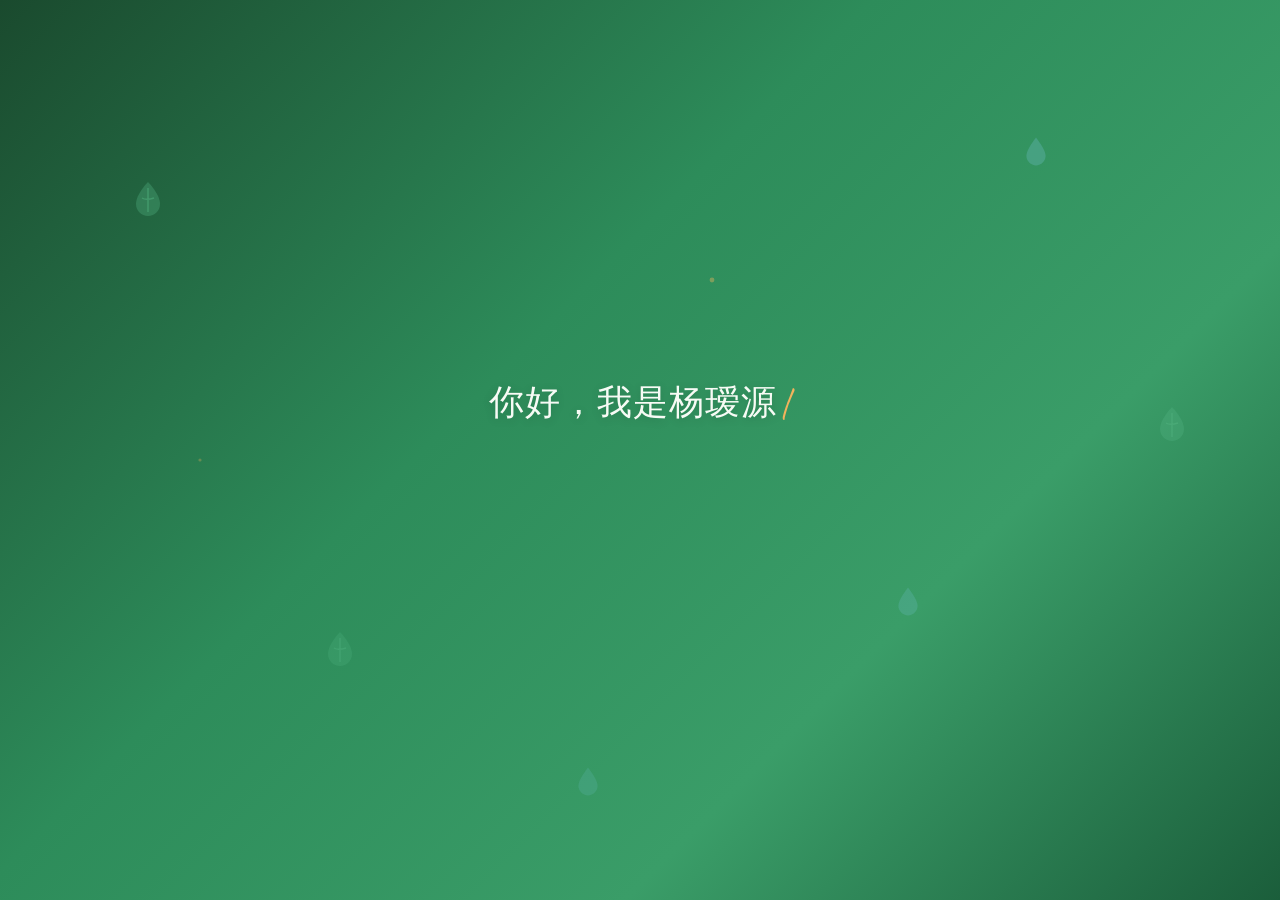
==== index.html @ e6d647ae "Add files via upload" ====
<!DOCTYPE html>
<html lang="zh-CN">
<head>
  <meta charset="UTF-8">
  <meta name="viewport" content="width=device-width, initial-scale=1.0">
  <title>YAY - Explorer of the World</title>
  <link rel="preconnect" href="https://fonts.googleapis.com">
  <link rel="preconnect" href="https://fonts.gstatic.com" crossorigin>
  <link href="https://fonts.googleapis.com/css2?family=Caveat:wght@400;600&family=Poppins:wght@300;400;600;700&display=swap" rel="stylesheet">
  <link rel="stylesheet" href="css/landing.css">
</head>
<body>
  <!-- Floating natural elements -->
  <div class="floating-elements">
    <div class="float-el leaf" style="--x: 10%; --y: 20%; --duration: 8s; --delay: 0s;">
      <svg viewBox="0 0 40 40" fill="none"><path d="M20 2C20 2 8 14 8 24c0 6.627 5.373 12 12 12s12-5.373 12-12C32 14 20 2 20 2z" fill="currentColor" opacity="0.3"/><path d="M20 8v24M14 18c3 2 6 2 12 0" stroke="currentColor" stroke-width="1.5" opacity="0.4"/></svg>
    </div>
    <div class="float-el drop" style="--x: 80%; --y: 15%; --duration: 10s; --delay: 2s;">
      <svg viewBox="0 0 30 40" fill="none"><path d="M15 3C15 3 3 18 3 26c0 6.627 5.373 12 12 12s12-5.373 12-12C27 18 15 3 15 3z" fill="currentColor" opacity="0.25"/></svg>
    </div>
    <div class="float-el leaf" style="--x: 25%; --y: 70%; --duration: 9s; --delay: 1s;">
      <svg viewBox="0 0 40 40" fill="none"><path d="M20 2C20 2 8 14 8 24c0 6.627 5.373 12 12 12s12-5.373 12-12C32 14 20 2 20 2z" fill="currentColor" opacity="0.2"/><path d="M20 8v24M14 18c3 2 6 2 12 0" stroke="currentColor" stroke-width="1.5" opacity="0.3"/></svg>
    </div>
    <div class="float-el drop" style="--x: 70%; --y: 65%; --duration: 11s; --delay: 3s;">
      <svg viewBox="0 0 30 40" fill="none"><path d="M15 3C15 3 3 18 3 26c0 6.627 5.373 12 12 12s12-5.373 12-12C27 18 15 3 15 3z" fill="currentColor" opacity="0.2"/></svg>
    </div>
    <div class="float-el leaf" style="--x: 90%; --y: 45%; --duration: 7s; --delay: 4s;">
      <svg viewBox="0 0 40 40" fill="none"><path d="M20 2C20 2 8 14 8 24c0 6.627 5.373 12 12 12s12-5.373 12-12C32 14 20 2 20 2z" fill="currentColor" opacity="0.25"/><path d="M20 8v24M14 18c3 2 6 2 12 0" stroke="currentColor" stroke-width="1.5" opacity="0.35"/></svg>
    </div>
    <div class="float-el drop" style="--x: 45%; --y: 85%; --duration: 12s; --delay: 1.5s;">
      <svg viewBox="0 0 30 40" fill="none"><path d="M15 3C15 3 3 18 3 26c0 6.627 5.373 12 12 12s12-5.373 12-12C27 18 15 3 15 3z" fill="currentColor" opacity="0.15"/></svg>
    </div>
    <div class="float-el spark" style="--x: 55%; --y: 30%; --duration: 6s; --delay: 2.5s;">
      <svg viewBox="0 0 20 20" fill="none"><circle cx="10" cy="10" r="3" fill="currentColor" opacity="0.4"/></svg>
    </div>
    <div class="float-el spark" style="--x: 15%; --y: 50%; --duration: 5s; --delay: 0.5s;">
      <svg viewBox="0 0 20 20" fill="none"><circle cx="10" cy="10" r="2" fill="currentColor" opacity="0.3"/></svg>
    </div>
  </div>

  <!-- Main content -->
  <div class="landing-container">
    <div class="typewriter-area">
      <p id="typewriter-text" class="typewriter-text"></p>
      <span id="cursor" class="cursor">|</span>
    </div>
    <a href="main.html" id="enter-btn" class="enter-btn">
      <span>探索更多</span>
      <svg width="20" height="20" viewBox="0 0 24 24" fill="none" stroke="currentColor" stroke-width="2" stroke-linecap="round" stroke-linejoin="round"><path d="M5 12h14M12 5l7 7-7 7"/></svg>
    </a>
  </div>

  <script src="js/typewriter.js"></script>
</body>
</html>
---- css/landing.css ----
/* ===== Landing Page Styles ===== */
* {
  margin: 0;
  padding: 0;
  box-sizing: border-box;
}

body {
  min-height: 100vh;
  display: flex;
  align-items: center;
  justify-content: center;
  background: linear-gradient(135deg, #1a4a2e 0%, #2D8C5A 40%, #3a9d68 70%, #1b5e3b 100%);
  font-family: 'Poppins', -apple-system, 'PingFang SC', 'Microsoft YaHei', sans-serif;
  overflow: hidden;
  position: relative;
}

/* Floating elements */
.floating-elements {
  position: fixed;
  inset: 0;
  pointer-events: none;
  z-index: 0;
}

.float-el {
  position: absolute;
  left: var(--x);
  top: var(--y);
  animation: floatAround var(--duration) ease-in-out var(--delay) infinite alternate;
}

.float-el.leaf {
  width: 40px;
  height: 40px;
  color: #5BBD8A;
}

.float-el.drop {
  width: 24px;
  height: 32px;
  color: #7EC8E3;
}

.float-el.spark {
  width: 16px;
  height: 16px;
  color: #F2B35C;
}

@keyframes floatAround {
  0% {
    transform: translate(0, 0) rotate(0deg) scale(1);
    opacity: 0.6;
  }
  25% {
    transform: translate(15px, -20px) rotate(10deg) scale(1.05);
  }
  50% {
    transform: translate(-10px, -35px) rotate(-5deg) scale(0.95);
    opacity: 1;
  }
  75% {
    transform: translate(20px, -15px) rotate(8deg) scale(1.02);
  }
  100% {
    transform: translate(-15px, -40px) rotate(-10deg) scale(1);
    opacity: 0.6;
  }
}

/* Landing container */
.landing-container {
  text-align: center;
  z-index: 1;
  padding: 2rem;
  max-width: 700px;
}

.typewriter-area {
  display: flex;
  align-items: center;
  justify-content: center;
  flex-wrap: wrap;
  min-height: 80px;
  margin-bottom: 2.5rem;
}

.typewriter-text {
  font-family: 'Caveat', cursive;
  font-size: 2.2rem;
  color: #F7FBF5;
  letter-spacing: 1px;
  line-height: 1.6;
  text-shadow: 0 2px 10px rgba(0,0,0,0.15);
}

.cursor {
  font-family: 'Caveat', cursive;
  font-size: 2.2rem;
  color: #F2B35C;
  animation: blink 0.8s step-end infinite;
  margin-left: 2px;
}

@keyframes blink {
  50% { opacity: 0; }
}

/* Enter button */
.enter-btn {
  display: inline-flex;
  align-items: center;
  gap: 8px;
  padding: 14px 36px;
  background: linear-gradient(135deg, #E8913A, #F2B35C);
  color: #fff;
  font-size: 1.05rem;
  font-weight: 600;
  text-decoration: none;
  border-radius: 50px;
  border: none;
  cursor: pointer;
  opacity: 0;
  transform: translateY(20px);
  transition: all 0.6s cubic-bezier(0.16, 1, 0.3, 1);
  box-shadow: 0 4px 20px rgba(232, 145, 58, 0.3);
  pointer-events: none;
}

.enter-btn.visible {
  opacity: 1;
  transform: translateY(0);
  pointer-events: auto;
}

.enter-btn:hover {
  transform: translateY(-2px) scale(1.04);
  box-shadow: 0 6px 28px rgba(232, 145, 58, 0.45);
}

.enter-btn svg {
  transition: transform 0.3s ease;
}

.enter-btn:hover svg {
  transform: translateX(4px);
}

/* Page transition */
body.fade-out {
  animation: fadeOut 0.6s ease forwards;
}

@keyframes fadeOut {
  to { opacity: 0; }
}

/* Responsive */
@media (max-width: 768px) {
  .typewriter-text, .cursor {
    font-size: 1.6rem;
  }

  .enter-btn {
    padding: 12px 28px;
    font-size: 0.95rem;
  }
}
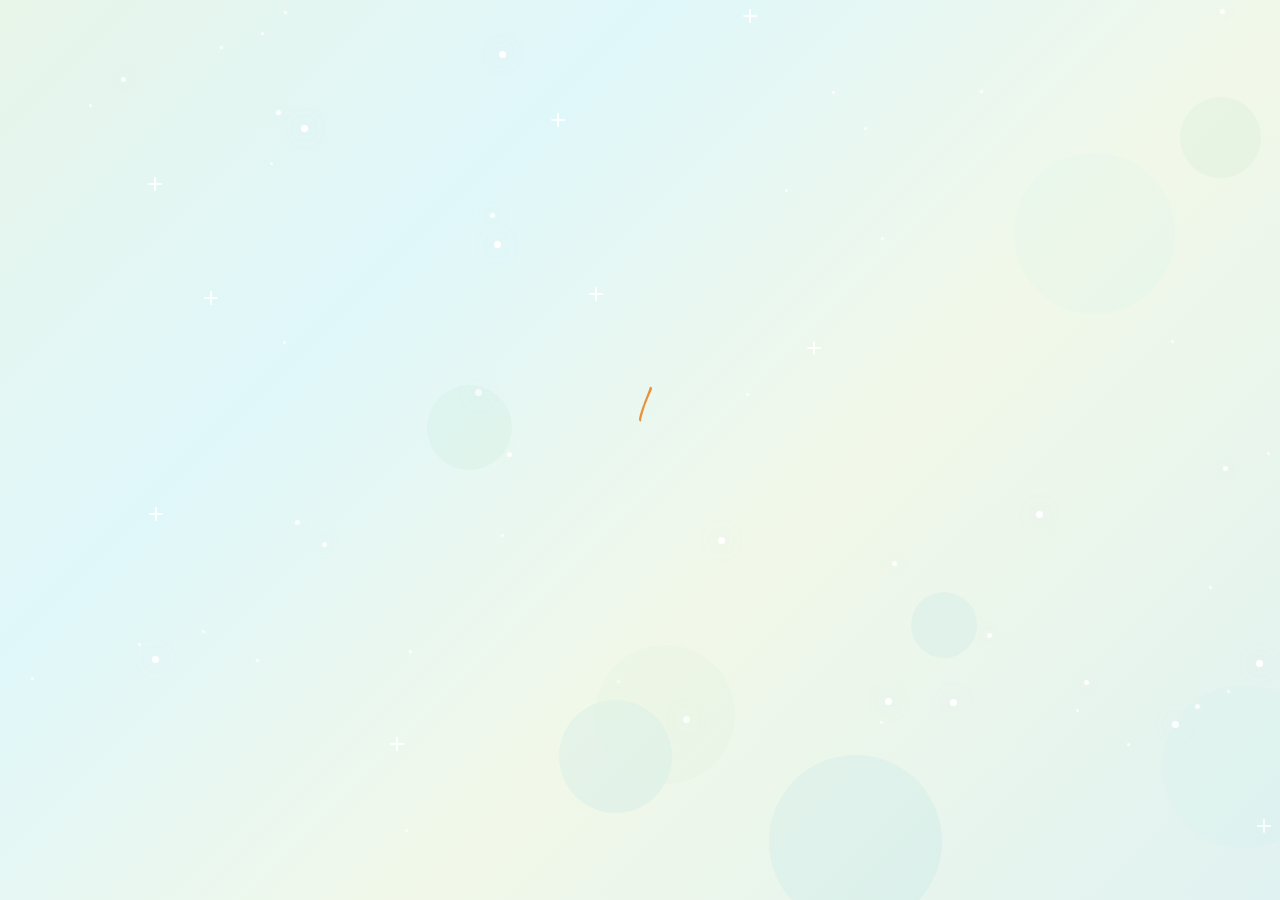
==== commit e4bf7e0f: "Add files via upload" ====
--- a/index.html
+++ b/index.html
@@ -10,33 +10,8 @@
   <link rel="stylesheet" href="css/landing.css">
 </head>
 <body>
-  <!-- Floating natural elements -->
-  <div class="floating-elements">
-    <div class="float-el leaf" style="--x: 10%; --y: 20%; --duration: 8s; --delay: 0s;">
-      <svg viewBox="0 0 40 40" fill="none"><path d="M20 2C20 2 8 14 8 24c0 6.627 5.373 12 12 12s12-5.373 12-12C32 14 20 2 20 2z" fill="currentColor" opacity="0.3"/><path d="M20 8v24M14 18c3 2 6 2 12 0" stroke="currentColor" stroke-width="1.5" opacity="0.4"/></svg>
-    </div>
-    <div class="float-el drop" style="--x: 80%; --y: 15%; --duration: 10s; --delay: 2s;">
-      <svg viewBox="0 0 30 40" fill="none"><path d="M15 3C15 3 3 18 3 26c0 6.627 5.373 12 12 12s12-5.373 12-12C27 18 15 3 15 3z" fill="currentColor" opacity="0.25"/></svg>
-    </div>
-    <div class="float-el leaf" style="--x: 25%; --y: 70%; --duration: 9s; --delay: 1s;">
-      <svg viewBox="0 0 40 40" fill="none"><path d="M20 2C20 2 8 14 8 24c0 6.627 5.373 12 12 12s12-5.373 12-12C32 14 20 2 20 2z" fill="currentColor" opacity="0.2"/><path d="M20 8v24M14 18c3 2 6 2 12 0" stroke="currentColor" stroke-width="1.5" opacity="0.3"/></svg>
-    </div>
-    <div class="float-el drop" style="--x: 70%; --y: 65%; --duration: 11s; --delay: 3s;">
-      <svg viewBox="0 0 30 40" fill="none"><path d="M15 3C15 3 3 18 3 26c0 6.627 5.373 12 12 12s12-5.373 12-12C27 18 15 3 15 3z" fill="currentColor" opacity="0.2"/></svg>
-    </div>
-    <div class="float-el leaf" style="--x: 90%; --y: 45%; --duration: 7s; --delay: 4s;">
-      <svg viewBox="0 0 40 40" fill="none"><path d="M20 2C20 2 8 14 8 24c0 6.627 5.373 12 12 12s12-5.373 12-12C32 14 20 2 20 2z" fill="currentColor" opacity="0.25"/><path d="M20 8v24M14 18c3 2 6 2 12 0" stroke="currentColor" stroke-width="1.5" opacity="0.35"/></svg>
-    </div>
-    <div class="float-el drop" style="--x: 45%; --y: 85%; --duration: 12s; --delay: 1.5s;">
-      <svg viewBox="0 0 30 40" fill="none"><path d="M15 3C15 3 3 18 3 26c0 6.627 5.373 12 12 12s12-5.373 12-12C27 18 15 3 15 3z" fill="currentColor" opacity="0.15"/></svg>
-    </div>
-    <div class="float-el spark" style="--x: 55%; --y: 30%; --duration: 6s; --delay: 2.5s;">
-      <svg viewBox="0 0 20 20" fill="none"><circle cx="10" cy="10" r="3" fill="currentColor" opacity="0.4"/></svg>
-    </div>
-    <div class="float-el spark" style="--x: 15%; --y: 50%; --duration: 5s; --delay: 0.5s;">
-      <svg viewBox="0 0 20 20" fill="none"><circle cx="10" cy="10" r="2" fill="currentColor" opacity="0.3"/></svg>
-    </div>
-  </div>
+  <!-- Stars background -->
+  <div class="stars-container" id="stars"></div>
 
   <!-- Main content -->
   <div class="landing-container">
--- a/css/landing.css
+++ b/css/landing.css
@@ -1,76 +1,97 @@
-/* ===== Landing Page Styles ===== */
-* {
-  margin: 0;
-  padding: 0;
-  box-sizing: border-box;
-}
+/* ===== Landing Page - Light Green + Blue Gradient + Stars ===== */
+* { margin: 0; padding: 0; box-sizing: border-box; }
 
 body {
   min-height: 100vh;
   display: flex;
   align-items: center;
   justify-content: center;
-  background: linear-gradient(135deg, #1a4a2e 0%, #2D8C5A 40%, #3a9d68 70%, #1b5e3b 100%);
+  background: linear-gradient(135deg, #e8f5e9 0%, #e0f7fa 30%, #f1f8e9 60%, #e0f2f1 100%);
   font-family: 'Poppins', -apple-system, 'PingFang SC', 'Microsoft YaHei', sans-serif;
   overflow: hidden;
   position: relative;
 }
 
-/* Floating elements */
-.floating-elements {
+/* ===== Stars ===== */
+.stars-container {
   position: fixed;
   inset: 0;
   pointer-events: none;
   z-index: 0;
+  overflow: hidden;
 }
 
-.float-el {
+.star {
   position: absolute;
-  left: var(--x);
-  top: var(--y);
-  animation: floatAround var(--duration) ease-in-out var(--delay) infinite alternate;
+  border-radius: 50%;
+  animation: twinkle var(--dur) ease-in-out var(--del) infinite alternate;
 }
 
-.float-el.leaf {
-  width: 40px;
-  height: 40px;
-  color: #5BBD8A;
+.star.small {
+  width: 3px; height: 3px;
+  background: rgba(255,255,255,0.8);
+  box-shadow: 0 0 4px rgba(255,255,255,0.6);
 }
 
-.float-el.drop {
-  width: 24px;
-  height: 32px;
-  color: #7EC8E3;
+.star.medium {
+  width: 5px; height: 5px;
+  background: rgba(255,255,255,0.9);
+  box-shadow: 0 0 8px rgba(255,255,255,0.5), 0 0 16px rgba(168,219,192,0.3);
 }
 
-.float-el.spark {
-  width: 16px;
-  height: 16px;
-  color: #F2B35C;
+.star.large {
+  width: 7px; height: 7px;
+  background: rgba(255,255,255,1);
+  box-shadow: 0 0 12px rgba(255,255,255,0.6), 0 0 24px rgba(126,200,227,0.3);
 }
 
-@keyframes floatAround {
-  0% {
-    transform: translate(0, 0) rotate(0deg) scale(1);
-    opacity: 0.6;
-  }
-  25% {
-    transform: translate(15px, -20px) rotate(10deg) scale(1.05);
-  }
-  50% {
-    transform: translate(-10px, -35px) rotate(-5deg) scale(0.95);
-    opacity: 1;
-  }
-  75% {
-    transform: translate(20px, -15px) rotate(8deg) scale(1.02);
-  }
-  100% {
-    transform: translate(-15px, -40px) rotate(-10deg) scale(1);
-    opacity: 0.6;
-  }
+/* 四角星 */
+.star.sparkle {
+  width: 0; height: 0;
+  background: none;
+  border-radius: 0;
 }
 
-/* Landing container */
+.star.sparkle::before, .star.sparkle::after {
+  content: '';
+  position: absolute;
+  background: rgba(255,255,255,0.9);
+}
+
+.star.sparkle::before {
+  width: 2px; height: 14px;
+  left: 50%; top: 50%;
+  transform: translate(-50%, -50%);
+  border-radius: 1px;
+}
+
+.star.sparkle::after {
+  width: 14px; height: 2px;
+  left: 50%; top: 50%;
+  transform: translate(-50%, -50%);
+  border-radius: 1px;
+}
+
+@keyframes twinkle {
+  0% { opacity: 0.2; transform: scale(0.8); }
+  50% { opacity: 1; transform: scale(1.2); }
+  100% { opacity: 0.4; transform: scale(0.9); }
+}
+
+/* Floating circles (soft bokeh) */
+.bokeh {
+  position: absolute;
+  border-radius: 50%;
+  animation: floatBokeh var(--dur) ease-in-out var(--del) infinite alternate;
+  pointer-events: none;
+}
+
+@keyframes floatBokeh {
+  0% { transform: translate(0, 0) scale(1); opacity: 0.15; }
+  100% { transform: translate(var(--dx), var(--dy)) scale(1.1); opacity: 0.25; }
+}
+
+/* ===== Landing Container ===== */
 .landing-container {
   text-align: center;
   z-index: 1;
@@ -89,43 +110,39 @@
 
 .typewriter-text {
   font-family: 'Caveat', cursive;
-  font-size: 2.2rem;
-  color: #F7FBF5;
+  font-size: 2.4rem;
+  color: #2c5f4a;
   letter-spacing: 1px;
   line-height: 1.6;
-  text-shadow: 0 2px 10px rgba(0,0,0,0.15);
+  text-shadow: 0 1px 6px rgba(255,255,255,0.5);
 }
 
 .cursor {
   font-family: 'Caveat', cursive;
-  font-size: 2.2rem;
-  color: #F2B35C;
+  font-size: 2.4rem;
+  color: #E8913A;
   animation: blink 0.8s step-end infinite;
   margin-left: 2px;
 }
 
-@keyframes blink {
-  50% { opacity: 0; }
-}
+@keyframes blink { 50% { opacity: 0; } }
 
-/* Enter button */
+/* ===== Enter Button ===== */
 .enter-btn {
   display: inline-flex;
   align-items: center;
   gap: 8px;
   padding: 14px 36px;
-  background: linear-gradient(135deg, #E8913A, #F2B35C);
+  background: linear-gradient(135deg, #4CAF7D, #5BA4CF);
   color: #fff;
   font-size: 1.05rem;
   font-weight: 600;
   text-decoration: none;
   border-radius: 50px;
-  border: none;
-  cursor: pointer;
   opacity: 0;
   transform: translateY(20px);
   transition: all 0.6s cubic-bezier(0.16, 1, 0.3, 1);
-  box-shadow: 0 4px 20px rgba(232, 145, 58, 0.3);
+  box-shadow: 0 4px 20px rgba(76,175,125,0.25);
   pointer-events: none;
 }
 
@@ -137,34 +154,18 @@
 
 .enter-btn:hover {
   transform: translateY(-2px) scale(1.04);
-  box-shadow: 0 6px 28px rgba(232, 145, 58, 0.45);
+  box-shadow: 0 6px 28px rgba(76,175,125,0.4);
 }
 
-.enter-btn svg {
-  transition: transform 0.3s ease;
-}
-
-.enter-btn:hover svg {
-  transform: translateX(4px);
-}
+.enter-btn svg { transition: transform 0.3s ease; }
+.enter-btn:hover svg { transform: translateX(4px); }
 
 /* Page transition */
-body.fade-out {
-  animation: fadeOut 0.6s ease forwards;
-}
-
-@keyframes fadeOut {
-  to { opacity: 0; }
-}
+body.fade-out { animation: fadeOut 0.6s ease forwards; }
+@keyframes fadeOut { to { opacity: 0; } }
 
 /* Responsive */
 @media (max-width: 768px) {
-  .typewriter-text, .cursor {
-    font-size: 1.6rem;
-  }
-
-  .enter-btn {
-    padding: 12px 28px;
-    font-size: 0.95rem;
-  }
+  .typewriter-text, .cursor { font-size: 1.6rem; }
+  .enter-btn { padding: 12px 28px; font-size: 0.95rem; }
 }
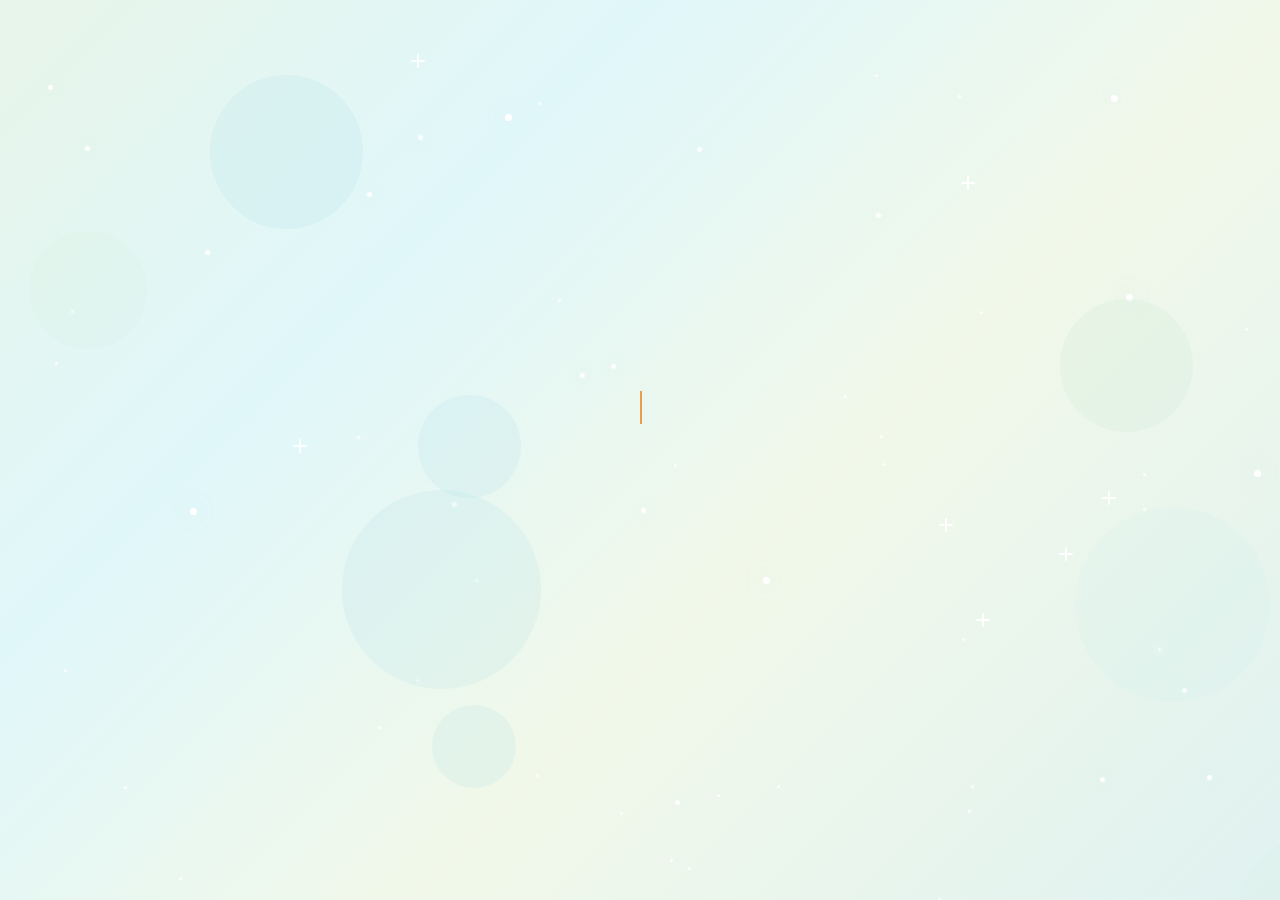
==== commit ed16ae63: "Add files via upload" ====
--- a/index.html
+++ b/index.html
@@ -4,9 +4,15 @@
   <meta charset="UTF-8">
   <meta name="viewport" content="width=device-width, initial-scale=1.0">
   <title>YAY - Explorer of the World</title>
-  <link rel="preconnect" href="https://fonts.googleapis.com">
-  <link rel="preconnect" href="https://fonts.gstatic.com" crossorigin>
-  <link href="https://fonts.googleapis.com/css2?family=Caveat:wght@400;600&family=Poppins:wght@300;400;600;700&display=swap" rel="stylesheet">
+  <link href="https://fonts.googleapis.cnpmjs.org/css2?family=Noto+Serif+SC:wght@400;600&family=Poppins:wght@300;400;600;700&display=swap" rel="stylesheet">
+  <style>
+    /* Fallback if Google Fonts fails */
+    @font-face {
+      font-family: 'FallbackSerif';
+      src: local('PingFang SC'), local('Microsoft YaHei'), local('SimSun');
+      font-display: swap;
+    }
+  </style>
   <link rel="stylesheet" href="css/landing.css">
 </head>
 <body>
--- a/css/landing.css
+++ b/css/landing.css
@@ -109,17 +109,18 @@
 }
 
 .typewriter-text {
-  font-family: 'Caveat', cursive;
-  font-size: 2.4rem;
+  font-family: 'Noto Serif SC', 'PingFang SC', 'Microsoft YaHei', serif;
+  font-size: 2.2rem;
   color: #2c5f4a;
-  letter-spacing: 1px;
+  font-weight: 600;
+  letter-spacing: 2px;
   line-height: 1.6;
   text-shadow: 0 1px 6px rgba(255,255,255,0.5);
 }
 
 .cursor {
-  font-family: 'Caveat', cursive;
-  font-size: 2.4rem;
+  font-family: 'Noto Serif SC', 'PingFang SC', 'Microsoft YaHei', serif;
+  font-size: 2.2rem;
   color: #E8913A;
   animation: blink 0.8s step-end infinite;
   margin-left: 2px;
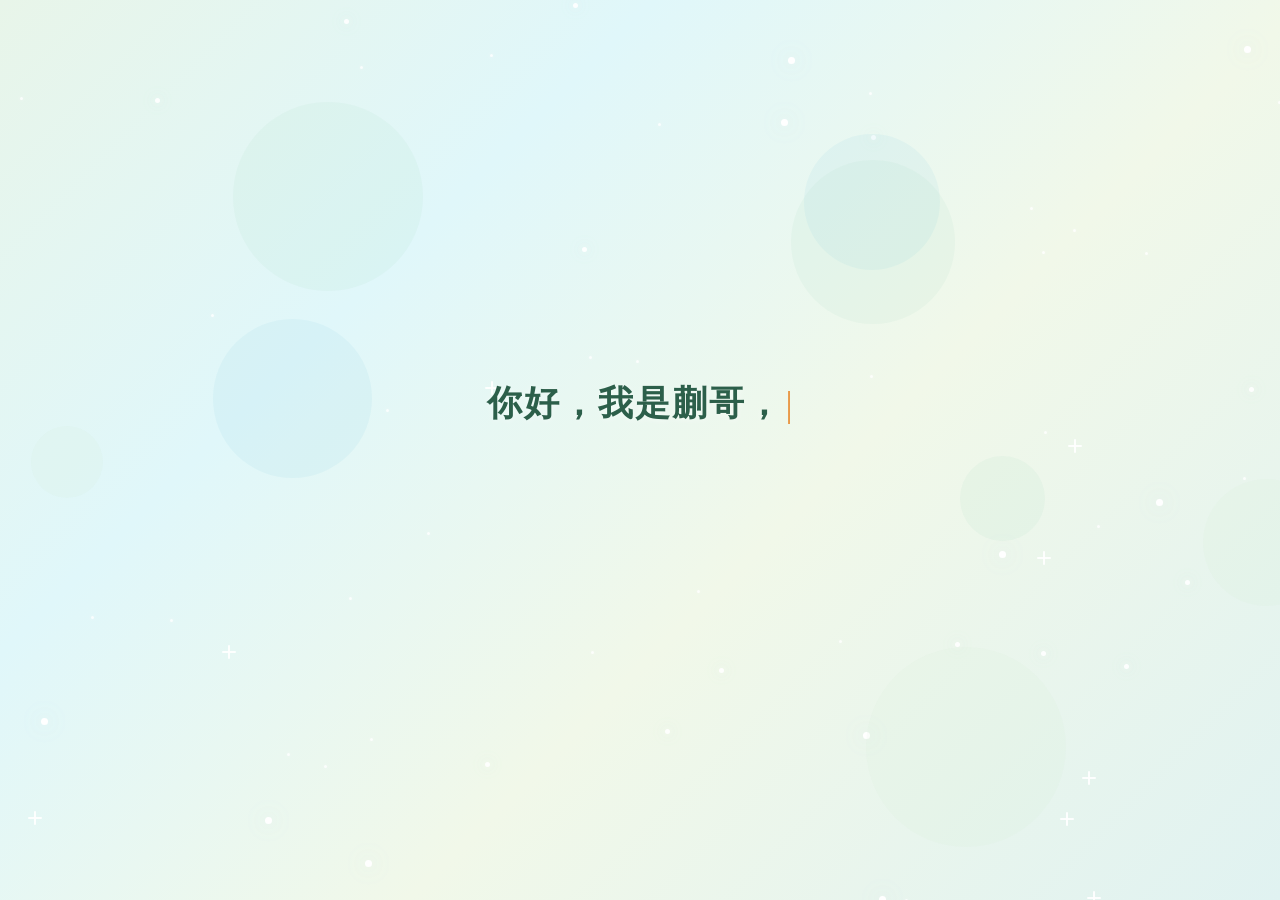
==== commit 1f9a229d: "Update index.html" ====
--- a/index.html
+++ b/index.html
@@ -4,22 +4,10 @@
   <meta charset="UTF-8">
   <meta name="viewport" content="width=device-width, initial-scale=1.0">
   <title>YAY - Explorer of the World</title>
-  <link href="https://fonts.googleapis.cnpmjs.org/css2?family=Noto+Serif+SC:wght@400;600&family=Poppins:wght@300;400;600;700&display=swap" rel="stylesheet">
-  <style>
-    /* Fallback if Google Fonts fails */
-    @font-face {
-      font-family: 'FallbackSerif';
-      src: local('PingFang SC'), local('Microsoft YaHei'), local('SimSun');
-      font-display: swap;
-    }
-  </style>
   <link rel="stylesheet" href="css/landing.css">
 </head>
 <body>
-  <!-- Stars background -->
   <div class="stars-container" id="stars"></div>
-
-  <!-- Main content -->
   <div class="landing-container">
     <div class="typewriter-area">
       <p id="typewriter-text" class="typewriter-text"></p>
@@ -30,7 +18,6 @@
       <svg width="20" height="20" viewBox="0 0 24 24" fill="none" stroke="currentColor" stroke-width="2" stroke-linecap="round" stroke-linejoin="round"><path d="M5 12h14M12 5l7 7-7 7"/></svg>
     </a>
   </div>
-
   <script src="js/typewriter.js"></script>
 </body>
 </html>
--- a/css/landing.css
+++ b/css/landing.css
@@ -7,7 +7,7 @@
   align-items: center;
   justify-content: center;
   background: linear-gradient(135deg, #e8f5e9 0%, #e0f7fa 30%, #f1f8e9 60%, #e0f2f1 100%);
-  font-family: 'Poppins', -apple-system, 'PingFang SC', 'Microsoft YaHei', sans-serif;
+  font-family: -apple-system, 'PingFang SC', 'Microsoft YaHei', 'Helvetica Neue', sans-serif;
   overflow: hidden;
   position: relative;
 }
@@ -24,7 +24,10 @@
 .star {
   position: absolute;
   border-radius: 50%;
-  animation: twinkle var(--dur) ease-in-out var(--del) infinite alternate;
+  animation-name: twinkle;
+  animation-timing-function: ease-in-out;
+  animation-iteration-count: infinite;
+  animation-direction: alternate;
 }
 
 .star.small {
@@ -82,7 +85,10 @@
 .bokeh {
   position: absolute;
   border-radius: 50%;
-  animation: floatBokeh var(--dur) ease-in-out var(--del) infinite alternate;
+  animation-name: floatBokeh;
+  animation-timing-function: ease-in-out;
+  animation-iteration-count: infinite;
+  animation-direction: alternate;
   pointer-events: none;
 }
 
@@ -109,7 +115,7 @@
 }
 
 .typewriter-text {
-  font-family: 'Noto Serif SC', 'PingFang SC', 'Microsoft YaHei', serif;
+  font-family: 'PingFang SC', 'Microsoft YaHei', 'Hiragino Sans GB', serif;
   font-size: 2.2rem;
   color: #2c5f4a;
   font-weight: 600;
